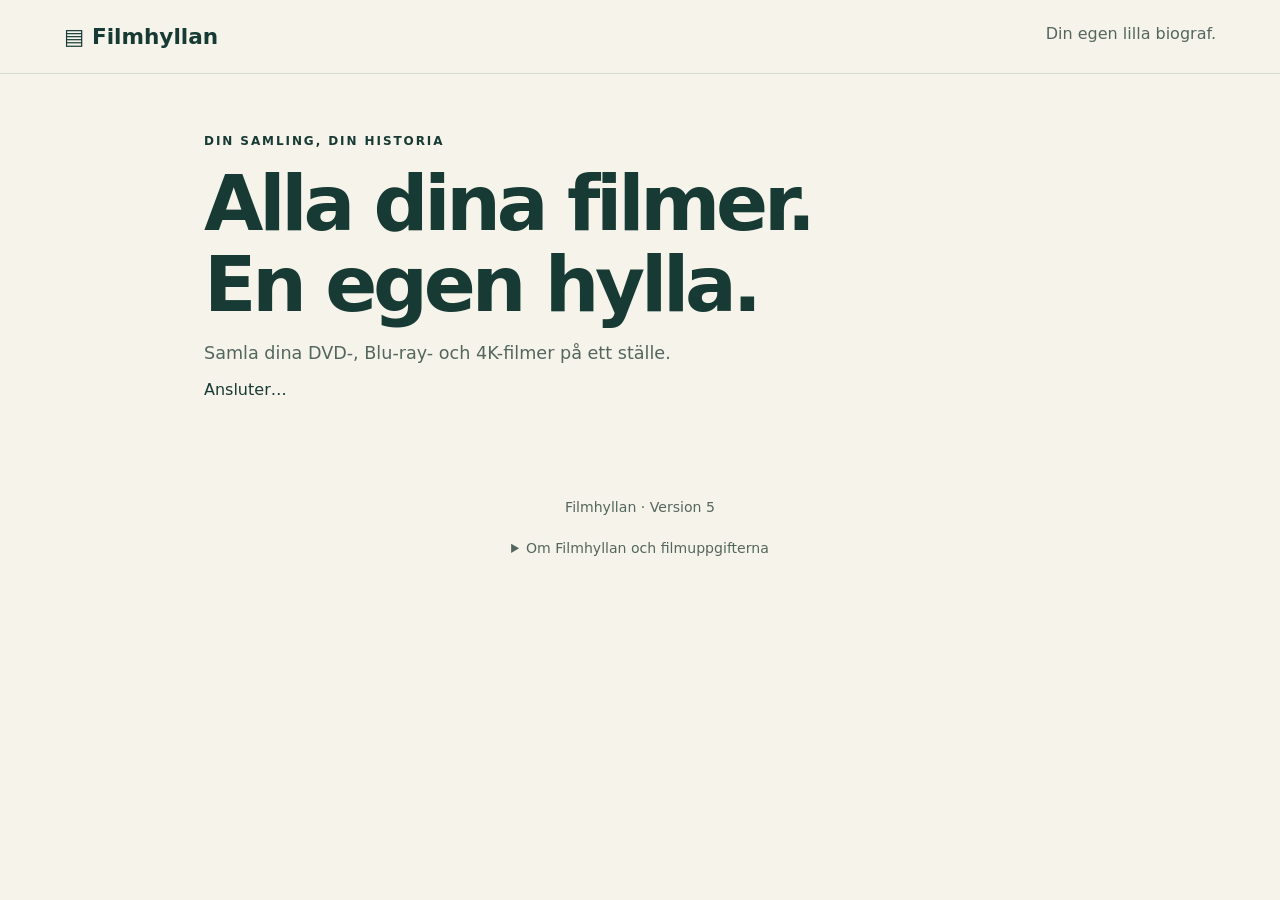
==== index.html @ 2156953e "Add files via upload" ====
<!doctype html>
<html lang="sv">
<meta charset="utf-8">
<meta name="viewport" content="width=device-width,initial-scale=1">
<meta name="theme-color" content="#163d35">
<title>Filmhyllan</title>
<link rel="stylesheet" href="style.css?v=5">
<script type="module" src="app.js?v=5"></script>
<header><span class="brand">▤ Filmhyllan</span><span>Din egen lilla biograf.</span></header>
<main>
  <p class="eyebrow">DIN SAMLING, DIN HISTORIA</p>
  <h1>Alla dina filmer.<br>En egen hylla.</h1>
  <p class="intro">Samla dina DVD-, Blu-ray- och 4K-filmer på ett ställe.</p>
  <p id="status" role="status" aria-live="polite">Ansluter…</p>
  <section id="auth" hidden class="panel">
    <h2>Välkommen till Filmhyllan</h2>
    <form id="auth-form">
      <label>E-post<input id="email" type="email" autocomplete="email" required></label>
      <label>Lösenord<input id="password" type="password" autocomplete="current-password" minlength="8" required></label>
      <div class="actions"><button type="submit">Logga in</button><button type="submit" name="signup" class="secondary">Skapa konto</button></div>
    </form>
    <p class="hint">Använd minst 8 tecken när du skapar konto. Du kan behöva bekräfta din e-post innan du loggar in.</p>
  </section>
  <section id="collection" hidden>
    <div class="account"><span id="account-email"></span><button id="logout" class="secondary">Logga ut</button></div>
    <section class="panel" aria-labelledby="scan-heading">
      <h2 id="scan-heading">Skanna filmens streckkod</h2>
      <button id="scan-start" type="button">Öppna kameran</button>
      <div id="scan-panel" hidden>
        <video id="scan-video" playsinline muted aria-label="Kamerabild för streckkodsläsning"></video>
        <button id="scan-stop" type="button" class="secondary">Stäng kameran</button>
      </div>
      <p id="scan-status" role="status" aria-live="polite"></p>
      <p class="hint">Vi söker först efter streckkoden i din privata samling. Saknas den där försöker vi med produktuppslaget. Du kan alltid söka på titeln manuellt. Kamerabilden behandlas i webbläsaren; en okänd streckkod kan skickas till UPCitemdb.</p>
    </section>
    <section class="panel" aria-labelledby="search-heading">
      <h2 id="search-heading">Hitta film, serie och affisch</h2>
      <form id="search-form">
        <label>Filmtitel<input id="query" type="search" minlength="2" maxlength="100" required placeholder="Till exempel Alien"></label>
        <button>Sök på TMDB</button>
      </form>
      <p id="search-status" role="status" aria-live="polite"></p>
      <ul id="search-results" aria-label="Filmförslag"></ul>
      <p class="hint">Välj rätt film och kontrollera årtalet. Affischen kan skilja sig från omslaget på din utgåva.</p>
    </section>
    <form id="movie-form" class="panel">
      <h2>Lägg till på hyllan</h2>
      <div id="selection" hidden><div id="selected-info"></div><button id="clear-selection" type="button" class="secondary">Registrera manuellt i stället</button></div>
      <label>Filmtitel<input id="title" maxlength="300" required placeholder="Till exempel Interstellar"></label>
      <label>Typ<select id="media-type"><option value="movie">Film</option><option value="tv">Serie</option></select></label>
      <label>Format<select id="format"><option>DVD</option><option>Blu-ray</option><option>4K</option></select></label>
      <label>Streckkod (valfritt)<input id="barcode" type="text" inputmode="numeric" maxlength="14" pattern="[0-9]{8}|[0-9]{12}|[0-9]{13}|[0-9]{14}" placeholder="Skanna eller skriv numret"></label>
      <button id="lookup-barcode" type="button" class="secondary">Hitta titel från streckkod</button>
      <button>Spara film</button>
    </form>
    <div class="shelf-heading"><h2>Min filmhylla</h2><span id="count"></span></div>
    <p id="empty" hidden>Din hylla väntar på sin första film. Lägg till den ovan.</p>
    <ul id="movies"></ul>
  </section>
  <noscript>Aktivera JavaScript för att använda Filmhyllan.</noscript>
</main>
<footer>Filmhyllan · Version 5
  <details><summary>Om Filmhyllan och filmuppgifterna</summary>
    <p>Filmuppgifter och affischer hämtas från <a href="https://www.themoviedb.org/">TMDB</a>.</p>
    <a href="https://www.themoviedb.org/"><img class="tmdb-logo" alt="TMDB" width="100" src="https://www.themoviedb.org/assets/2/v4/logos/v2/blue_short-8e7b30f73a4020692ccca9c88bafe5dcb6f8a62a4c6bc55cd9ba82bb2cd95f6c.svg"></a>
    <p lang="en">This product uses the TMDB API but is not endorsed or certified by TMDB.</p>
    <p>Streckkodsläsning med <a href="https://github.com/zxing-js/browser">ZXing Browser</a> (MIT-licens).</p>
    <p>Produktuppslag via <a href="https://www.upcitemdb.com/">UPCitemdb</a> och verifierade katalogposter. Alla streckkoder finns inte med. Tjänstens kostnadsfria testgräns är 100 uppslag per dag och kan delas med andra anrop från samma serveradress.</p>
  </details>
</footer>
</html>
---- style.css ----
:root{font-family:system-ui,sans-serif;color:#173b34;background:#f6f3eb;font-size:16px}*{box-sizing:border-box}[hidden]{display:none!important}body{margin:0}header{display:flex;justify-content:space-between;gap:20px;padding:24px 5%;border-bottom:1px solid #d9ded4}.brand{font-weight:800;font-size:1.35rem}header>span:last-child{color:#53665e}main{max-width:920px;margin:auto;padding:48px 24px}h1{font-size:clamp(2.6rem,7vw,4.8rem);line-height:1.05;letter-spacing:-.055em;margin:16px 0}h2{font-size:1.35rem}.eyebrow{font-size:.75rem;letter-spacing:.16em;font-weight:800}.intro{color:#53665e;font-size:1.1rem}.panel{padding:28px;background:#fffdf7;border:1px solid #d9ded4;border-radius:18px;margin:24px 0}label{display:block;margin:16px 0;font-weight:600}input,select{display:block;width:100%;font:inherit;margin-top:8px;padding:13px;border:1px solid #9eafa5;border-radius:8px;background:white;color:#173b34}button{font:inherit;font-weight:650;cursor:pointer;padding:12px 18px;background:#163d35;color:white;border:1px solid #163d35;border-radius:8px}.secondary{background:transparent;color:#163d35}.actions,.account,.shelf-heading{display:flex;gap:12px;align-items:center;justify-content:space-between;flex-wrap:wrap}.actions{justify-content:flex-start}.hint,footer{color:#53665e;font-size:.88rem;line-height:1.6}#status{min-height:1.5em;overflow-wrap:anywhere}#status.error{color:#a12828}#movies{list-style:none;padding:0;display:grid;grid-template-columns:repeat(auto-fit,minmax(230px,1fr));gap:16px}#movies li{padding:22px;background:#e9ede1;border-radius:12px;border-top:5px solid #b5c49b}#movies h3{margin:0 0 8px;overflow-wrap:anywhere}#movies button{margin-top:14px;padding:8px 12px;font-size:.9rem}#count{color:#53665e}footer{padding:28px;text-align:center}button:disabled{opacity:.5;cursor:wait}:focus-visible{outline:3px solid #c4772d;outline-offset:3px}@media(max-width:540px){header>span:last-child{display:none}main{padding:30px 18px}.panel{padding:20px}.actions button{flex:1}}
/* Film search and posters */
#search-results{list-style:none;padding:0;display:grid;grid-template-columns:repeat(auto-fit,minmax(150px,1fr));gap:16px}#search-results li{background:#e9ede1;border-radius:12px;padding:14px;display:flex;flex-direction:column;align-items:flex-start}#search-results h3{font-size:1rem;overflow-wrap:anywhere}#search-results button{margin-top:auto}#search-status{line-height:1.6}.poster{width:100%;max-width:220px;aspect-ratio:2/3;border-radius:8px;background:#dce2d5;display:flex;align-items:center;justify-content:center;text-align:center;color:#53665e;overflow:hidden;margin-bottom:16px;padding:0;font-size:.85rem}.poster img{width:100%;height:100%;object-fit:cover}#selection{padding:16px;background:#e9ede1;border-radius:10px}#selected-info .poster{max-width:110px}#movies li{display:flex;flex-direction:column;align-items:flex-start}#movies button{margin-top:auto}#movies h3{margin-bottom:8px}#movies li>div:not(.poster){margin-bottom:16px}footer details{margin:18px auto;max-width:580px}footer summary{cursor:pointer}.tmdb-logo{height:auto;max-width:100px}a{color:#173b34}@media(max-width:400px){#search-results{grid-template-columns:1fr 1fr;gap:10px}#search-results li{padding:10px}#search-results button{padding:10px;font-size:.88rem}}
#scan-video{display:block;width:100%;max-height:340px;background:#16231e;border-radius:10px;object-fit:cover;margin:16px 0}#scan-status{overflow-wrap:anywhere;line-height:1.6}.barcode-label{display:block;overflow-wrap:anywhere;color:#53665e;margin-top:16px}
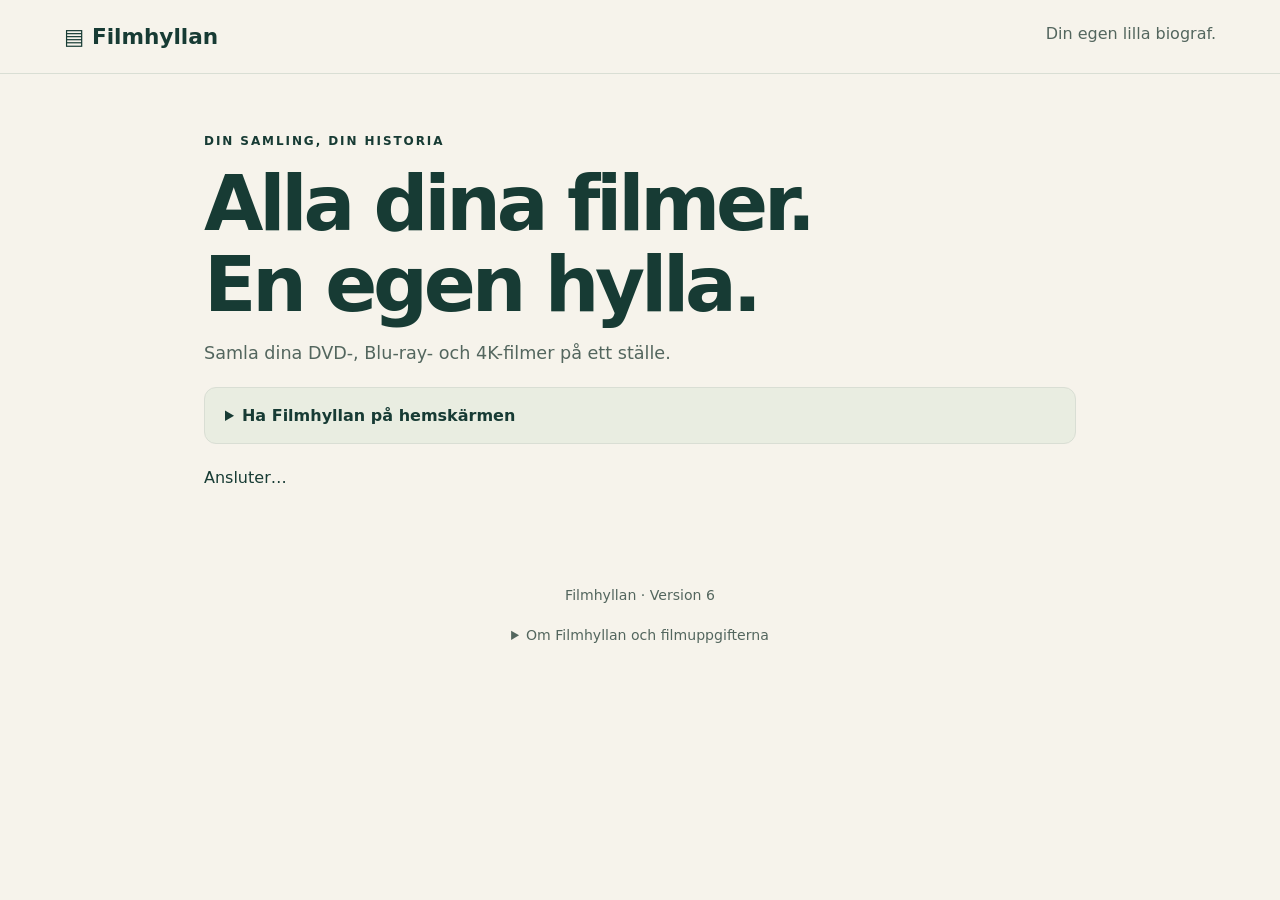
==== commit 86292fb0: "Add files via upload" ====
--- a/index.html
+++ b/index.html
@@ -3,14 +3,31 @@
 <meta charset="utf-8">
 <meta name="viewport" content="width=device-width,initial-scale=1">
 <meta name="theme-color" content="#163d35">
+<meta name="apple-mobile-web-app-capable" content="yes">
+<meta name="apple-mobile-web-app-title" content="Filmhyllan">
+<meta name="apple-mobile-web-app-status-bar-style" content="default">
 <title>Filmhyllan</title>
-<link rel="stylesheet" href="style.css?v=5">
-<script type="module" src="app.js?v=5"></script>
+<link rel="manifest" href="manifest.webmanifest">
+<link rel="apple-touch-icon" href="apple-touch-icon.png">
+<link rel="icon" type="image/png" href="icon-192.png">
+<link rel="stylesheet" href="style.css?v=6">
+<script defer src="pwa.js?v=6"></script>
+<script type="module" src="app.js?v=6"></script>
 <header><span class="brand">▤ Filmhyllan</span><span>Din egen lilla biograf.</span></header>
 <main>
   <p class="eyebrow">DIN SAMLING, DIN HISTORIA</p>
   <h1>Alla dina filmer.<br>En egen hylla.</h1>
   <p class="intro">Samla dina DVD-, Blu-ray- och 4K-filmer på ett ställe.</p>
+  <aside class="install-panel" aria-label="Installera Filmhyllan">
+    <button id="install-app" type="button" hidden>Lägg till på hemskärmen</button>
+    <details id="install-help"><summary>Ha Filmhyllan på hemskärmen</summary>
+      <p><strong>iPhone:</strong> Öppna sidan i Safari. Tryck på Dela, välj Lägg till på hemskärmen och aktivera Öppna som webbapp om valet visas.</p>
+      <p><strong>Android:</strong> Öppna sidan i Chrome. Välj Installera app eller Lägg till på startskärmen i webbläsarens meny.</p>
+      <p>Internet behövs för din filmhylla och sökningar. Du kan behöva logga in första gången du öppnar appen från ikonen.</p>
+    </details>
+    <p id="install-status" role="status" aria-live="polite"></p>
+  </aside>
+  <p id="connection-status" role="status" aria-live="polite" hidden></p>
   <p id="status" role="status" aria-live="polite">Ansluter…</p>
   <section id="auth" hidden class="panel">
     <h2>Välkommen till Filmhyllan</h2>
@@ -59,7 +76,7 @@
   </section>
   <noscript>Aktivera JavaScript för att använda Filmhyllan.</noscript>
 </main>
-<footer>Filmhyllan · Version 5
+<footer>Filmhyllan · Version 6
   <details><summary>Om Filmhyllan och filmuppgifterna</summary>
     <p>Filmuppgifter och affischer hämtas från <a href="https://www.themoviedb.org/">TMDB</a>.</p>
     <a href="https://www.themoviedb.org/"><img class="tmdb-logo" alt="TMDB" width="100" src="https://www.themoviedb.org/assets/2/v4/logos/v2/blue_short-8e7b30f73a4020692ccca9c88bafe5dcb6f8a62a4c6bc55cd9ba82bb2cd95f6c.svg"></a>
--- a/style.css
+++ b/style.css
@@ -2,3 +2,4 @@
 /* Film search and posters */
 #search-results{list-style:none;padding:0;display:grid;grid-template-columns:repeat(auto-fit,minmax(150px,1fr));gap:16px}#search-results li{background:#e9ede1;border-radius:12px;padding:14px;display:flex;flex-direction:column;align-items:flex-start}#search-results h3{font-size:1rem;overflow-wrap:anywhere}#search-results button{margin-top:auto}#search-status{line-height:1.6}.poster{width:100%;max-width:220px;aspect-ratio:2/3;border-radius:8px;background:#dce2d5;display:flex;align-items:center;justify-content:center;text-align:center;color:#53665e;overflow:hidden;margin-bottom:16px;padding:0;font-size:.85rem}.poster img{width:100%;height:100%;object-fit:cover}#selection{padding:16px;background:#e9ede1;border-radius:10px}#selected-info .poster{max-width:110px}#movies li{display:flex;flex-direction:column;align-items:flex-start}#movies button{margin-top:auto}#movies h3{margin-bottom:8px}#movies li>div:not(.poster){margin-bottom:16px}footer details{margin:18px auto;max-width:580px}footer summary{cursor:pointer}.tmdb-logo{height:auto;max-width:100px}a{color:#173b34}@media(max-width:400px){#search-results{grid-template-columns:1fr 1fr;gap:10px}#search-results li{padding:10px}#search-results button{padding:10px;font-size:.88rem}}
 #scan-video{display:block;width:100%;max-height:340px;background:#16231e;border-radius:10px;object-fit:cover;margin:16px 0}#scan-status{overflow-wrap:anywhere;line-height:1.6}.barcode-label{display:block;overflow-wrap:anywhere;color:#53665e;margin-top:16px}
+.install-panel{margin:24px 0;padding:18px 20px;border:1px solid #d9ded4;border-radius:12px;background:#e9ede1}.install-panel summary{cursor:pointer;font-weight:650}.install-panel p{line-height:1.6;max-width:65ch}.install-panel button{margin-bottom:12px}#install-status:empty{display:none}#connection-status{padding:14px;border-radius:8px;background:#fff0ce;color:#66420c}body{padding-bottom:env(safe-area-inset-bottom)}
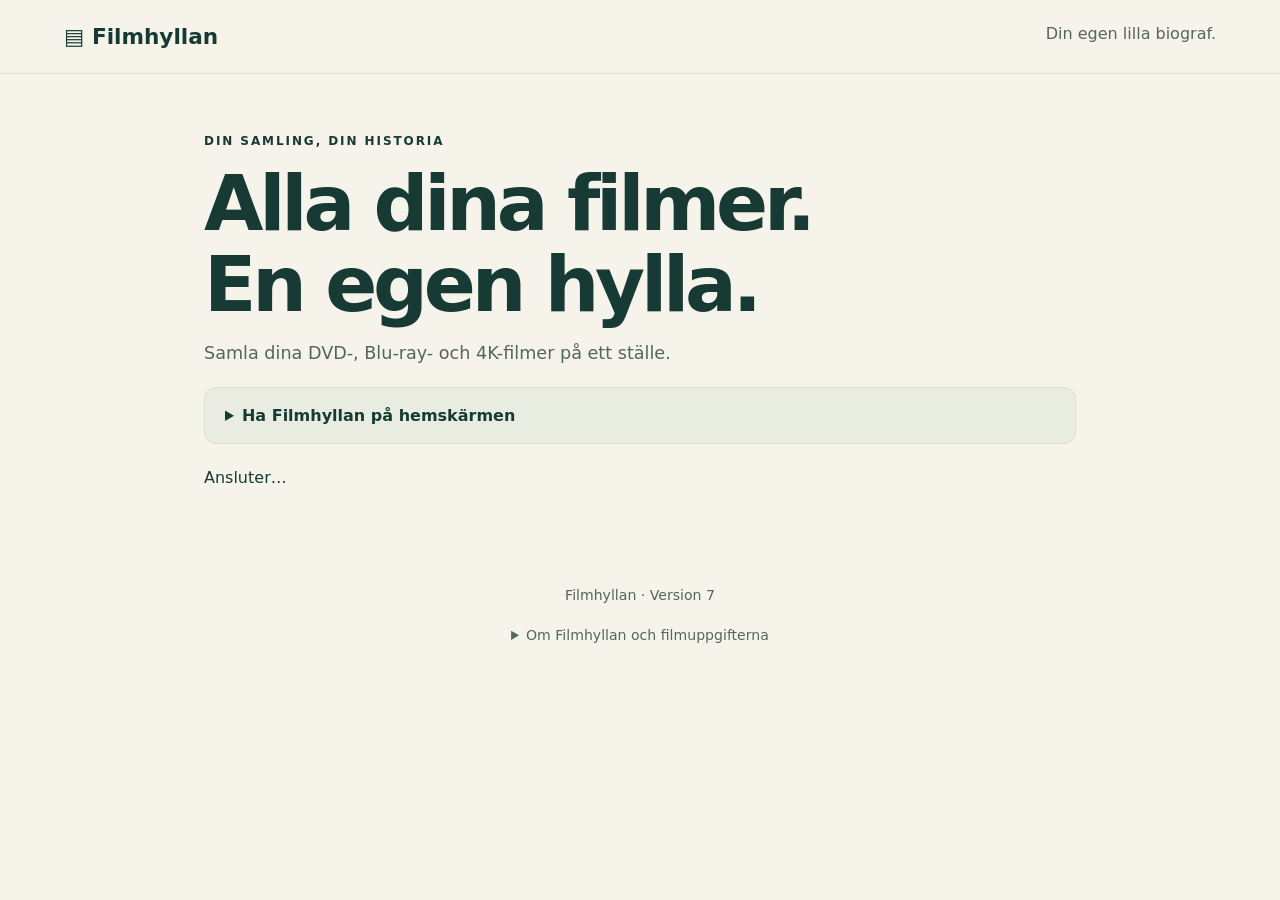
==== commit 1742b53f: "Add files via upload" ====
--- a/index.html
+++ b/index.html
@@ -10,9 +10,9 @@
 <link rel="manifest" href="manifest.webmanifest">
 <link rel="apple-touch-icon" href="apple-touch-icon.png">
 <link rel="icon" type="image/png" href="icon-192.png">
-<link rel="stylesheet" href="style.css?v=6">
-<script defer src="pwa.js?v=6"></script>
-<script type="module" src="app.js?v=6"></script>
+<link rel="stylesheet" href="style.css?v=7">
+<script defer src="pwa.js?v=7"></script>
+<script type="module" src="app.js?v=7"></script>
 <header><span class="brand">▤ Filmhyllan</span><span>Din egen lilla biograf.</span></header>
 <main>
   <p class="eyebrow">DIN SAMLING, DIN HISTORIA</p>
@@ -50,6 +50,25 @@
       <p id="scan-status" role="status" aria-live="polite"></p>
       <p class="hint">Vi söker först efter streckkoden i din privata samling. Saknas den där försöker vi med produktuppslaget. Du kan alltid söka på titeln manuellt. Kamerabilden behandlas i webbläsaren; en okänd streckkod kan skickas till UPCitemdb.</p>
     </section>
+    <section class="panel" aria-labelledby="cover-heading">
+      <h2 id="cover-heading">Läs titeln från fodralet</h2>
+      <p>Ingen träff på streckkoden? Fotografera framsidan, gärna en närbild av bara titeln i bra ljus utan reflexer.</p>
+      <label>Ta foto av titeln eller välj bild<input id="cover-file" type="file" accept="image/*" capture="environment"></label>
+      <button id="cover-cancel" type="button" class="secondary" hidden>Rensa foto / avbryt</button>
+      <p id="cover-status" role="status" aria-live="polite"></p>
+      <img id="cover-preview" alt="Ditt foto för textläsning" hidden>
+      <div id="cover-result" hidden>
+        <p>Tryck på ett textförslag eller skriv rätt titel i fältet.</p>
+        <div id="cover-lines" aria-label="Lästa textförslag"></div>
+        <form id="cover-search-form">
+          <label>Titel att söka på<input id="cover-title" minlength="2" maxlength="100" required></label>
+          <label id="cover-barcode-option" hidden><input id="cover-keep-barcode" type="checkbox"><span id="cover-barcode-text"></span></label>
+          <button>Sök titeln på TMDB</button>
+        </form>
+        <details><summary>Visa all läst text</summary><pre id="cover-text"></pre></details>
+      </div>
+      <p class="hint">Fotot läses i din webbläsare och laddas inte upp eller sparas i din samling. Första gången hämtas textläsaren via internet. Bara titeln du väljer skickas till sökningen. Dekorativa bokstäver kan vara svåra att läsa.</p>
+    </section>
     <section class="panel" aria-labelledby="search-heading">
       <h2 id="search-heading">Hitta film, serie och affisch</h2>
       <form id="search-form">
@@ -76,12 +95,13 @@
   </section>
   <noscript>Aktivera JavaScript för att använda Filmhyllan.</noscript>
 </main>
-<footer>Filmhyllan · Version 6
+<footer>Filmhyllan · Version 7
   <details><summary>Om Filmhyllan och filmuppgifterna</summary>
     <p>Filmuppgifter och affischer hämtas från <a href="https://www.themoviedb.org/">TMDB</a>.</p>
     <a href="https://www.themoviedb.org/"><img class="tmdb-logo" alt="TMDB" width="100" src="https://www.themoviedb.org/assets/2/v4/logos/v2/blue_short-8e7b30f73a4020692ccca9c88bafe5dcb6f8a62a4c6bc55cd9ba82bb2cd95f6c.svg"></a>
     <p lang="en">This product uses the TMDB API but is not endorsed or certified by TMDB.</p>
     <p>Streckkodsläsning med <a href="https://github.com/zxing-js/browser">ZXing Browser</a> (MIT-licens).</p>
+    <p>Textläsning med <a href="https://github.com/naptha/tesseract.js">Tesseract.js</a> (Apache-2.0).</p>
     <p>Produktuppslag via <a href="https://www.upcitemdb.com/">UPCitemdb</a> och verifierade katalogposter. Alla streckkoder finns inte med. Tjänstens kostnadsfria testgräns är 100 uppslag per dag och kan delas med andra anrop från samma serveradress.</p>
   </details>
 </footer>
--- a/style.css
+++ b/style.css
@@ -3,3 +3,4 @@
 #search-results{list-style:none;padding:0;display:grid;grid-template-columns:repeat(auto-fit,minmax(150px,1fr));gap:16px}#search-results li{background:#e9ede1;border-radius:12px;padding:14px;display:flex;flex-direction:column;align-items:flex-start}#search-results h3{font-size:1rem;overflow-wrap:anywhere}#search-results button{margin-top:auto}#search-status{line-height:1.6}.poster{width:100%;max-width:220px;aspect-ratio:2/3;border-radius:8px;background:#dce2d5;display:flex;align-items:center;justify-content:center;text-align:center;color:#53665e;overflow:hidden;margin-bottom:16px;padding:0;font-size:.85rem}.poster img{width:100%;height:100%;object-fit:cover}#selection{padding:16px;background:#e9ede1;border-radius:10px}#selected-info .poster{max-width:110px}#movies li{display:flex;flex-direction:column;align-items:flex-start}#movies button{margin-top:auto}#movies h3{margin-bottom:8px}#movies li>div:not(.poster){margin-bottom:16px}footer details{margin:18px auto;max-width:580px}footer summary{cursor:pointer}.tmdb-logo{height:auto;max-width:100px}a{color:#173b34}@media(max-width:400px){#search-results{grid-template-columns:1fr 1fr;gap:10px}#search-results li{padding:10px}#search-results button{padding:10px;font-size:.88rem}}
 #scan-video{display:block;width:100%;max-height:340px;background:#16231e;border-radius:10px;object-fit:cover;margin:16px 0}#scan-status{overflow-wrap:anywhere;line-height:1.6}.barcode-label{display:block;overflow-wrap:anywhere;color:#53665e;margin-top:16px}
 .install-panel{margin:24px 0;padding:18px 20px;border:1px solid #d9ded4;border-radius:12px;background:#e9ede1}.install-panel summary{cursor:pointer;font-weight:650}.install-panel p{line-height:1.6;max-width:65ch}.install-panel button{margin-bottom:12px}#install-status:empty{display:none}#connection-status{padding:14px;border-radius:8px;background:#fff0ce;color:#66420c}body{padding-bottom:env(safe-area-inset-bottom)}
+#cover-preview{display:block;max-width:100%;max-height:340px;object-fit:contain;margin:18px auto;border-radius:10px}#cover-lines{display:flex;flex-wrap:wrap;gap:8px}#cover-lines button{font-size:.9rem;text-align:left;overflow-wrap:anywhere;max-width:100%}#cover-text{white-space:pre-wrap;overflow-wrap:anywhere;font:inherit;font-size:.85rem}#cover-barcode-option{display:flex;gap:10px;align-items:flex-start;font-weight:400}#cover-keep-barcode{width:auto;margin-top:5px}#cover-status{line-height:1.6}#cover-file{font-size:.9rem}
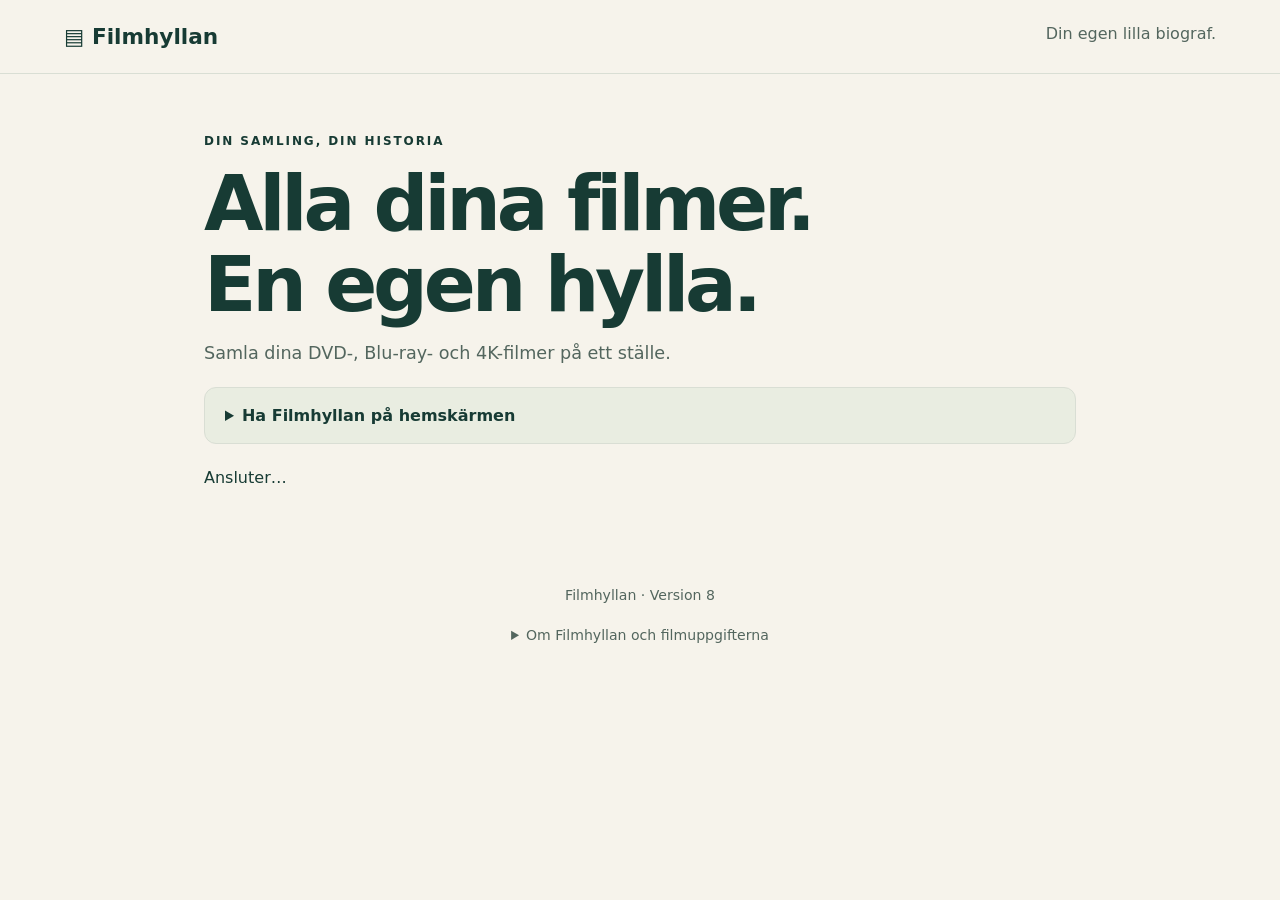
==== commit b3cdceac: "Add files via upload" ====
--- a/index.html
+++ b/index.html
@@ -10,9 +10,9 @@
 <link rel="manifest" href="manifest.webmanifest">
 <link rel="apple-touch-icon" href="apple-touch-icon.png">
 <link rel="icon" type="image/png" href="icon-192.png">
-<link rel="stylesheet" href="style.css?v=7">
-<script defer src="pwa.js?v=7"></script>
-<script type="module" src="app.js?v=7"></script>
+<link rel="stylesheet" href="style.css?v=8">
+<script defer src="pwa.js?v=8"></script>
+<script type="module" src="app.js?v=8"></script>
 <header><span class="brand">▤ Filmhyllan</span><span>Din egen lilla biograf.</span></header>
 <main>
   <p class="eyebrow">DIN SAMLING, DIN HISTORIA</p>
@@ -85,17 +85,21 @@
       <label>Filmtitel<input id="title" maxlength="300" required placeholder="Till exempel Interstellar"></label>
       <label>Typ<select id="media-type"><option value="movie">Film</option><option value="tv">Serie</option></select></label>
       <label>Format<select id="format"><option>DVD</option><option>Blu-ray</option><option>4K</option></select></label>
+      <label>Kategori (valfritt)<input id="category" type="text" list="category-options" maxlength="60" placeholder="Till exempel Barnfilmer eller Skräck"></label>
+      <p class="hint">Skriv ett eget kategorinamn eller välj ett du redan använder. En kategori per film. Lämna tomt om du vill sortera senare.</p>
+      <datalist id="category-options"></datalist>
       <label>Streckkod (valfritt)<input id="barcode" type="text" inputmode="numeric" maxlength="14" pattern="[0-9]{8}|[0-9]{12}|[0-9]{13}|[0-9]{14}" placeholder="Skanna eller skriv numret"></label>
       <button id="lookup-barcode" type="button" class="secondary">Hitta titel från streckkod</button>
       <button>Spara film</button>
     </form>
     <div class="shelf-heading"><h2>Min filmhylla</h2><span id="count"></span></div>
+    <label class="category-filter-label">Visa kategori<select id="category-filter"><option value="all">Alla kategorier</option><option value="none">Utan kategori</option></select></label>
     <p id="empty" hidden>Din hylla väntar på sin första film. Lägg till den ovan.</p>
     <ul id="movies"></ul>
   </section>
   <noscript>Aktivera JavaScript för att använda Filmhyllan.</noscript>
 </main>
-<footer>Filmhyllan · Version 7
+<footer>Filmhyllan · Version 8
   <details><summary>Om Filmhyllan och filmuppgifterna</summary>
     <p>Filmuppgifter och affischer hämtas från <a href="https://www.themoviedb.org/">TMDB</a>.</p>
     <a href="https://www.themoviedb.org/"><img class="tmdb-logo" alt="TMDB" width="100" src="https://www.themoviedb.org/assets/2/v4/logos/v2/blue_short-8e7b30f73a4020692ccca9c88bafe5dcb6f8a62a4c6bc55cd9ba82bb2cd95f6c.svg"></a>
--- a/style.css
+++ b/style.css
@@ -4,3 +4,4 @@
 #scan-video{display:block;width:100%;max-height:340px;background:#16231e;border-radius:10px;object-fit:cover;margin:16px 0}#scan-status{overflow-wrap:anywhere;line-height:1.6}.barcode-label{display:block;overflow-wrap:anywhere;color:#53665e;margin-top:16px}
 .install-panel{margin:24px 0;padding:18px 20px;border:1px solid #d9ded4;border-radius:12px;background:#e9ede1}.install-panel summary{cursor:pointer;font-weight:650}.install-panel p{line-height:1.6;max-width:65ch}.install-panel button{margin-bottom:12px}#install-status:empty{display:none}#connection-status{padding:14px;border-radius:8px;background:#fff0ce;color:#66420c}body{padding-bottom:env(safe-area-inset-bottom)}
 #cover-preview{display:block;max-width:100%;max-height:340px;object-fit:contain;margin:18px auto;border-radius:10px}#cover-lines{display:flex;flex-wrap:wrap;gap:8px}#cover-lines button{font-size:.9rem;text-align:left;overflow-wrap:anywhere;max-width:100%}#cover-text{white-space:pre-wrap;overflow-wrap:anywhere;font:inherit;font-size:.85rem}#cover-barcode-option{display:flex;gap:10px;align-items:flex-start;font-weight:400}#cover-keep-barcode{width:auto;margin-top:5px}#cover-status{line-height:1.6}#cover-file{font-size:.9rem}
+.category-filter-label{max-width:360px}.category-badge{background:#163d35;color:#fffdf7;border-radius:20px;font-size:.8rem;padding:4px 11px;margin:16px 0 8px;overflow-wrap:anywhere;max-width:100%}.category-edit{width:100%;margin:8px 0}.category-edit summary{cursor:pointer;font-size:.9rem}.category-edit input{min-width:0;font-size:.9rem}.category-edit small{display:block;font-size:.8rem;line-height:1.5}.category-edit button{margin-top:12px!important}
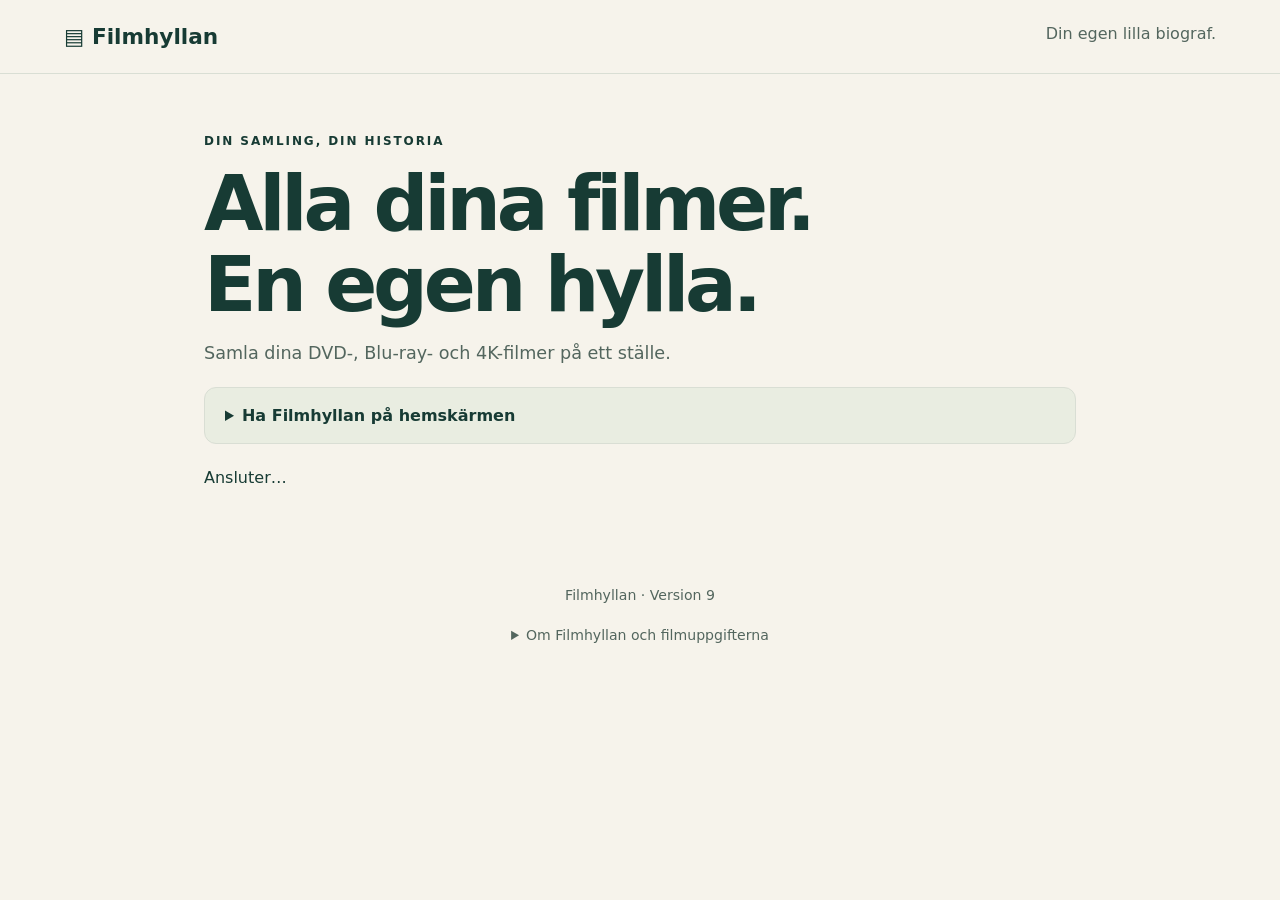
==== commit 63a2858e: "Add files via upload" ====
--- a/index.html
+++ b/index.html
@@ -10,9 +10,9 @@
 <link rel="manifest" href="manifest.webmanifest">
 <link rel="apple-touch-icon" href="apple-touch-icon.png">
 <link rel="icon" type="image/png" href="icon-192.png">
-<link rel="stylesheet" href="style.css?v=8">
-<script defer src="pwa.js?v=8"></script>
-<script type="module" src="app.js?v=8"></script>
+<link rel="stylesheet" href="style.css?v=9">
+<script defer src="pwa.js?v=9"></script>
+<script type="module" src="app.js?v=9"></script>
 <header><span class="brand">▤ Filmhyllan</span><span>Din egen lilla biograf.</span></header>
 <main>
   <p class="eyebrow">DIN SAMLING, DIN HISTORIA</p>
@@ -93,13 +93,18 @@
       <button>Spara film</button>
     </form>
     <div class="shelf-heading"><h2>Min filmhylla</h2><span id="count"></span></div>
+    <div class="collection-search">
+      <label>Sök i min samling<input id="collection-query" type="search" maxlength="200" autocomplete="off" placeholder="Skriv hela eller delar av en titel" aria-describedby="collection-search-help"></label>
+      <button id="clear-collection-query" type="button" class="secondary" hidden>Rensa sökning</button>
+      <p id="collection-search-help" class="hint">Söker direkt bland dina sparade filmer och serier. Välj Alla kategorier för att söka i hela samlingen.</p>
+    </div>
     <label class="category-filter-label">Visa kategori<select id="category-filter"><option value="all">Alla kategorier</option><option value="none">Utan kategori</option></select></label>
     <p id="empty" hidden>Din hylla väntar på sin första film. Lägg till den ovan.</p>
     <ul id="movies"></ul>
   </section>
   <noscript>Aktivera JavaScript för att använda Filmhyllan.</noscript>
 </main>
-<footer>Filmhyllan · Version 8
+<footer>Filmhyllan · Version 9
   <details><summary>Om Filmhyllan och filmuppgifterna</summary>
     <p>Filmuppgifter och affischer hämtas från <a href="https://www.themoviedb.org/">TMDB</a>.</p>
     <a href="https://www.themoviedb.org/"><img class="tmdb-logo" alt="TMDB" width="100" src="https://www.themoviedb.org/assets/2/v4/logos/v2/blue_short-8e7b30f73a4020692ccca9c88bafe5dcb6f8a62a4c6bc55cd9ba82bb2cd95f6c.svg"></a>
--- a/style.css
+++ b/style.css
@@ -5,3 +5,4 @@
 .install-panel{margin:24px 0;padding:18px 20px;border:1px solid #d9ded4;border-radius:12px;background:#e9ede1}.install-panel summary{cursor:pointer;font-weight:650}.install-panel p{line-height:1.6;max-width:65ch}.install-panel button{margin-bottom:12px}#install-status:empty{display:none}#connection-status{padding:14px;border-radius:8px;background:#fff0ce;color:#66420c}body{padding-bottom:env(safe-area-inset-bottom)}
 #cover-preview{display:block;max-width:100%;max-height:340px;object-fit:contain;margin:18px auto;border-radius:10px}#cover-lines{display:flex;flex-wrap:wrap;gap:8px}#cover-lines button{font-size:.9rem;text-align:left;overflow-wrap:anywhere;max-width:100%}#cover-text{white-space:pre-wrap;overflow-wrap:anywhere;font:inherit;font-size:.85rem}#cover-barcode-option{display:flex;gap:10px;align-items:flex-start;font-weight:400}#cover-keep-barcode{width:auto;margin-top:5px}#cover-status{line-height:1.6}#cover-file{font-size:.9rem}
 .category-filter-label{max-width:360px}.category-badge{background:#163d35;color:#fffdf7;border-radius:20px;font-size:.8rem;padding:4px 11px;margin:16px 0 8px;overflow-wrap:anywhere;max-width:100%}.category-edit{width:100%;margin:8px 0}.category-edit summary{cursor:pointer;font-size:.9rem}.category-edit input{min-width:0;font-size:.9rem}.category-edit small{display:block;font-size:.8rem;line-height:1.5}.category-edit button{margin-top:12px!important}
+.collection-search{margin:18px 0;padding:18px 20px;background:#fffdf7;border:1px solid #d9ded4;border-radius:12px}.collection-search label{margin-top:0}.collection-search .hint{margin-bottom:0}
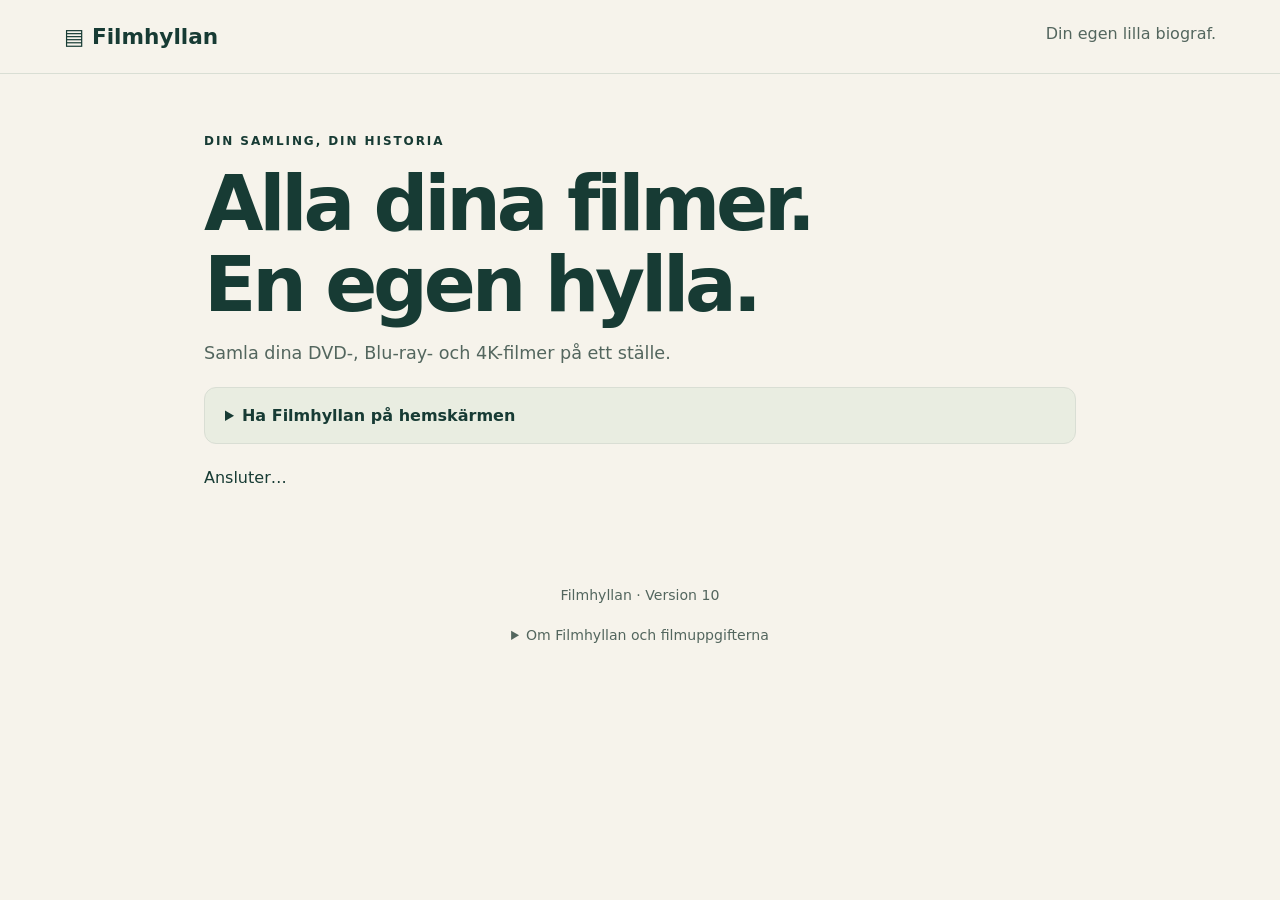
==== commit 5fa6198e: "Add files via upload" ====
--- a/index.html
+++ b/index.html
@@ -10,9 +10,9 @@
 <link rel="manifest" href="manifest.webmanifest">
 <link rel="apple-touch-icon" href="apple-touch-icon.png">
 <link rel="icon" type="image/png" href="icon-192.png">
-<link rel="stylesheet" href="style.css?v=9">
-<script defer src="pwa.js?v=9"></script>
-<script type="module" src="app.js?v=9"></script>
+<link rel="stylesheet" href="style.css?v=10">
+<script defer src="pwa.js?v=10"></script>
+<script type="module" src="app.js?v=10"></script>
 <header><span class="brand">▤ Filmhyllan</span><span>Din egen lilla biograf.</span></header>
 <main>
   <p class="eyebrow">DIN SAMLING, DIN HISTORIA</p>
@@ -104,7 +104,7 @@
   </section>
   <noscript>Aktivera JavaScript för att använda Filmhyllan.</noscript>
 </main>
-<footer>Filmhyllan · Version 9
+<footer>Filmhyllan · Version 10
   <details><summary>Om Filmhyllan och filmuppgifterna</summary>
     <p>Filmuppgifter och affischer hämtas från <a href="https://www.themoviedb.org/">TMDB</a>.</p>
     <a href="https://www.themoviedb.org/"><img class="tmdb-logo" alt="TMDB" width="100" src="https://www.themoviedb.org/assets/2/v4/logos/v2/blue_short-8e7b30f73a4020692ccca9c88bafe5dcb6f8a62a4c6bc55cd9ba82bb2cd95f6c.svg"></a>
--- a/style.css
+++ b/style.css
@@ -6,3 +6,4 @@
 #cover-preview{display:block;max-width:100%;max-height:340px;object-fit:contain;margin:18px auto;border-radius:10px}#cover-lines{display:flex;flex-wrap:wrap;gap:8px}#cover-lines button{font-size:.9rem;text-align:left;overflow-wrap:anywhere;max-width:100%}#cover-text{white-space:pre-wrap;overflow-wrap:anywhere;font:inherit;font-size:.85rem}#cover-barcode-option{display:flex;gap:10px;align-items:flex-start;font-weight:400}#cover-keep-barcode{width:auto;margin-top:5px}#cover-status{line-height:1.6}#cover-file{font-size:.9rem}
 .category-filter-label{max-width:360px}.category-badge{background:#163d35;color:#fffdf7;border-radius:20px;font-size:.8rem;padding:4px 11px;margin:16px 0 8px;overflow-wrap:anywhere;max-width:100%}.category-edit{width:100%;margin:8px 0}.category-edit summary{cursor:pointer;font-size:.9rem}.category-edit input{min-width:0;font-size:.9rem}.category-edit small{display:block;font-size:.8rem;line-height:1.5}.category-edit button{margin-top:12px!important}
 .collection-search{margin:18px 0;padding:18px 20px;background:#fffdf7;border:1px solid #d9ded4;border-radius:12px}.collection-search label{margin-top:0}.collection-search .hint{margin-bottom:0}
+.movie-edit{width:100%;margin:10px 0}.movie-edit summary{cursor:pointer;font-weight:650}.movie-edit input,.movie-edit select{min-width:0;font-size:.9rem}.movie-edit small{display:block;line-height:1.5;font-size:.8rem}.movie-edit button{margin:12px 8px 0 0!important}.movie-edit p[role=status]{font-size:.9rem;line-height:1.5;overflow-wrap:anywhere}.movie-edit p:empty{display:none}
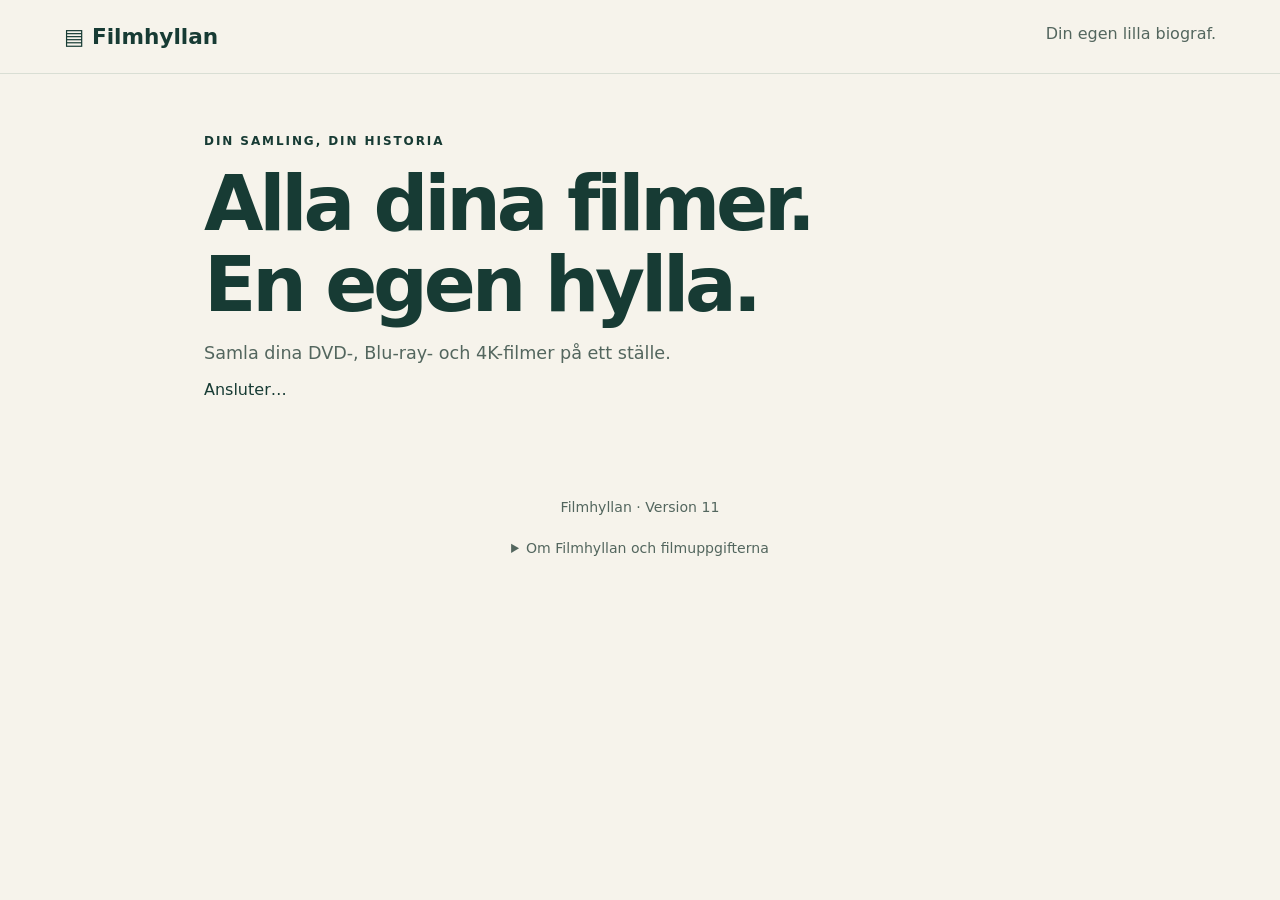
==== commit 82c422dd: "Add files via upload" ====
--- a/index.html
+++ b/index.html
@@ -10,15 +10,15 @@
 <link rel="manifest" href="manifest.webmanifest">
 <link rel="apple-touch-icon" href="apple-touch-icon.png">
 <link rel="icon" type="image/png" href="icon-192.png">
-<link rel="stylesheet" href="style.css?v=10">
-<script defer src="pwa.js?v=10"></script>
-<script type="module" src="app.js?v=10"></script>
+<link rel="stylesheet" href="style.css?v=11">
+<script defer src="pwa.js?v=11"></script>
+<script type="module" src="app.js?v=11"></script>
 <header><span class="brand">▤ Filmhyllan</span><span>Din egen lilla biograf.</span></header>
 <main>
   <p class="eyebrow">DIN SAMLING, DIN HISTORIA</p>
   <h1>Alla dina filmer.<br>En egen hylla.</h1>
   <p class="intro">Samla dina DVD-, Blu-ray- och 4K-filmer på ett ställe.</p>
-  <aside class="install-panel" aria-label="Installera Filmhyllan">
+  <aside id="install-panel" class="install-panel" aria-label="Installera Filmhyllan" hidden>
     <button id="install-app" type="button" hidden>Lägg till på hemskärmen</button>
     <details id="install-help"><summary>Ha Filmhyllan på hemskärmen</summary>
       <p><strong>iPhone:</strong> Öppna sidan i Safari. Tryck på Dela, välj Lägg till på hemskärmen och aktivera Öppna som webbapp om valet visas.</p>
@@ -49,25 +49,6 @@
       </div>
       <p id="scan-status" role="status" aria-live="polite"></p>
       <p class="hint">Vi söker först efter streckkoden i din privata samling. Saknas den där försöker vi med produktuppslaget. Du kan alltid söka på titeln manuellt. Kamerabilden behandlas i webbläsaren; en okänd streckkod kan skickas till UPCitemdb.</p>
-    </section>
-    <section class="panel" aria-labelledby="cover-heading">
-      <h2 id="cover-heading">Läs titeln från fodralet</h2>
-      <p>Ingen träff på streckkoden? Fotografera framsidan, gärna en närbild av bara titeln i bra ljus utan reflexer.</p>
-      <label>Ta foto av titeln eller välj bild<input id="cover-file" type="file" accept="image/*" capture="environment"></label>
-      <button id="cover-cancel" type="button" class="secondary" hidden>Rensa foto / avbryt</button>
-      <p id="cover-status" role="status" aria-live="polite"></p>
-      <img id="cover-preview" alt="Ditt foto för textläsning" hidden>
-      <div id="cover-result" hidden>
-        <p>Tryck på ett textförslag eller skriv rätt titel i fältet.</p>
-        <div id="cover-lines" aria-label="Lästa textförslag"></div>
-        <form id="cover-search-form">
-          <label>Titel att söka på<input id="cover-title" minlength="2" maxlength="100" required></label>
-          <label id="cover-barcode-option" hidden><input id="cover-keep-barcode" type="checkbox"><span id="cover-barcode-text"></span></label>
-          <button>Sök titeln på TMDB</button>
-        </form>
-        <details><summary>Visa all läst text</summary><pre id="cover-text"></pre></details>
-      </div>
-      <p class="hint">Fotot läses i din webbläsare och laddas inte upp eller sparas i din samling. Första gången hämtas textläsaren via internet. Bara titeln du väljer skickas till sökningen. Dekorativa bokstäver kan vara svåra att läsa.</p>
     </section>
     <section class="panel" aria-labelledby="search-heading">
       <h2 id="search-heading">Hitta film, serie och affisch</h2>
@@ -104,13 +85,12 @@
   </section>
   <noscript>Aktivera JavaScript för att använda Filmhyllan.</noscript>
 </main>
-<footer>Filmhyllan · Version 10
+<footer>Filmhyllan · Version 11
   <details><summary>Om Filmhyllan och filmuppgifterna</summary>
     <p>Filmuppgifter och affischer hämtas från <a href="https://www.themoviedb.org/">TMDB</a>.</p>
     <a href="https://www.themoviedb.org/"><img class="tmdb-logo" alt="TMDB" width="100" src="https://www.themoviedb.org/assets/2/v4/logos/v2/blue_short-8e7b30f73a4020692ccca9c88bafe5dcb6f8a62a4c6bc55cd9ba82bb2cd95f6c.svg"></a>
     <p lang="en">This product uses the TMDB API but is not endorsed or certified by TMDB.</p>
     <p>Streckkodsläsning med <a href="https://github.com/zxing-js/browser">ZXing Browser</a> (MIT-licens).</p>
-    <p>Textläsning med <a href="https://github.com/naptha/tesseract.js">Tesseract.js</a> (Apache-2.0).</p>
     <p>Produktuppslag via <a href="https://www.upcitemdb.com/">UPCitemdb</a> och verifierade katalogposter. Alla streckkoder finns inte med. Tjänstens kostnadsfria testgräns är 100 uppslag per dag och kan delas med andra anrop från samma serveradress.</p>
   </details>
 </footer>
--- a/style.css
+++ b/style.css
@@ -3,7 +3,6 @@
 #search-results{list-style:none;padding:0;display:grid;grid-template-columns:repeat(auto-fit,minmax(150px,1fr));gap:16px}#search-results li{background:#e9ede1;border-radius:12px;padding:14px;display:flex;flex-direction:column;align-items:flex-start}#search-results h3{font-size:1rem;overflow-wrap:anywhere}#search-results button{margin-top:auto}#search-status{line-height:1.6}.poster{width:100%;max-width:220px;aspect-ratio:2/3;border-radius:8px;background:#dce2d5;display:flex;align-items:center;justify-content:center;text-align:center;color:#53665e;overflow:hidden;margin-bottom:16px;padding:0;font-size:.85rem}.poster img{width:100%;height:100%;object-fit:cover}#selection{padding:16px;background:#e9ede1;border-radius:10px}#selected-info .poster{max-width:110px}#movies li{display:flex;flex-direction:column;align-items:flex-start}#movies button{margin-top:auto}#movies h3{margin-bottom:8px}#movies li>div:not(.poster){margin-bottom:16px}footer details{margin:18px auto;max-width:580px}footer summary{cursor:pointer}.tmdb-logo{height:auto;max-width:100px}a{color:#173b34}@media(max-width:400px){#search-results{grid-template-columns:1fr 1fr;gap:10px}#search-results li{padding:10px}#search-results button{padding:10px;font-size:.88rem}}
 #scan-video{display:block;width:100%;max-height:340px;background:#16231e;border-radius:10px;object-fit:cover;margin:16px 0}#scan-status{overflow-wrap:anywhere;line-height:1.6}.barcode-label{display:block;overflow-wrap:anywhere;color:#53665e;margin-top:16px}
 .install-panel{margin:24px 0;padding:18px 20px;border:1px solid #d9ded4;border-radius:12px;background:#e9ede1}.install-panel summary{cursor:pointer;font-weight:650}.install-panel p{line-height:1.6;max-width:65ch}.install-panel button{margin-bottom:12px}#install-status:empty{display:none}#connection-status{padding:14px;border-radius:8px;background:#fff0ce;color:#66420c}body{padding-bottom:env(safe-area-inset-bottom)}
-#cover-preview{display:block;max-width:100%;max-height:340px;object-fit:contain;margin:18px auto;border-radius:10px}#cover-lines{display:flex;flex-wrap:wrap;gap:8px}#cover-lines button{font-size:.9rem;text-align:left;overflow-wrap:anywhere;max-width:100%}#cover-text{white-space:pre-wrap;overflow-wrap:anywhere;font:inherit;font-size:.85rem}#cover-barcode-option{display:flex;gap:10px;align-items:flex-start;font-weight:400}#cover-keep-barcode{width:auto;margin-top:5px}#cover-status{line-height:1.6}#cover-file{font-size:.9rem}
 .category-filter-label{max-width:360px}.category-badge{background:#163d35;color:#fffdf7;border-radius:20px;font-size:.8rem;padding:4px 11px;margin:16px 0 8px;overflow-wrap:anywhere;max-width:100%}.category-edit{width:100%;margin:8px 0}.category-edit summary{cursor:pointer;font-size:.9rem}.category-edit input{min-width:0;font-size:.9rem}.category-edit small{display:block;font-size:.8rem;line-height:1.5}.category-edit button{margin-top:12px!important}
 .collection-search{margin:18px 0;padding:18px 20px;background:#fffdf7;border:1px solid #d9ded4;border-radius:12px}.collection-search label{margin-top:0}.collection-search .hint{margin-bottom:0}
 .movie-edit{width:100%;margin:10px 0}.movie-edit summary{cursor:pointer;font-weight:650}.movie-edit input,.movie-edit select{min-width:0;font-size:.9rem}.movie-edit small{display:block;line-height:1.5;font-size:.8rem}.movie-edit button{margin:12px 8px 0 0!important}.movie-edit p[role=status]{font-size:.9rem;line-height:1.5;overflow-wrap:anywhere}.movie-edit p:empty{display:none}
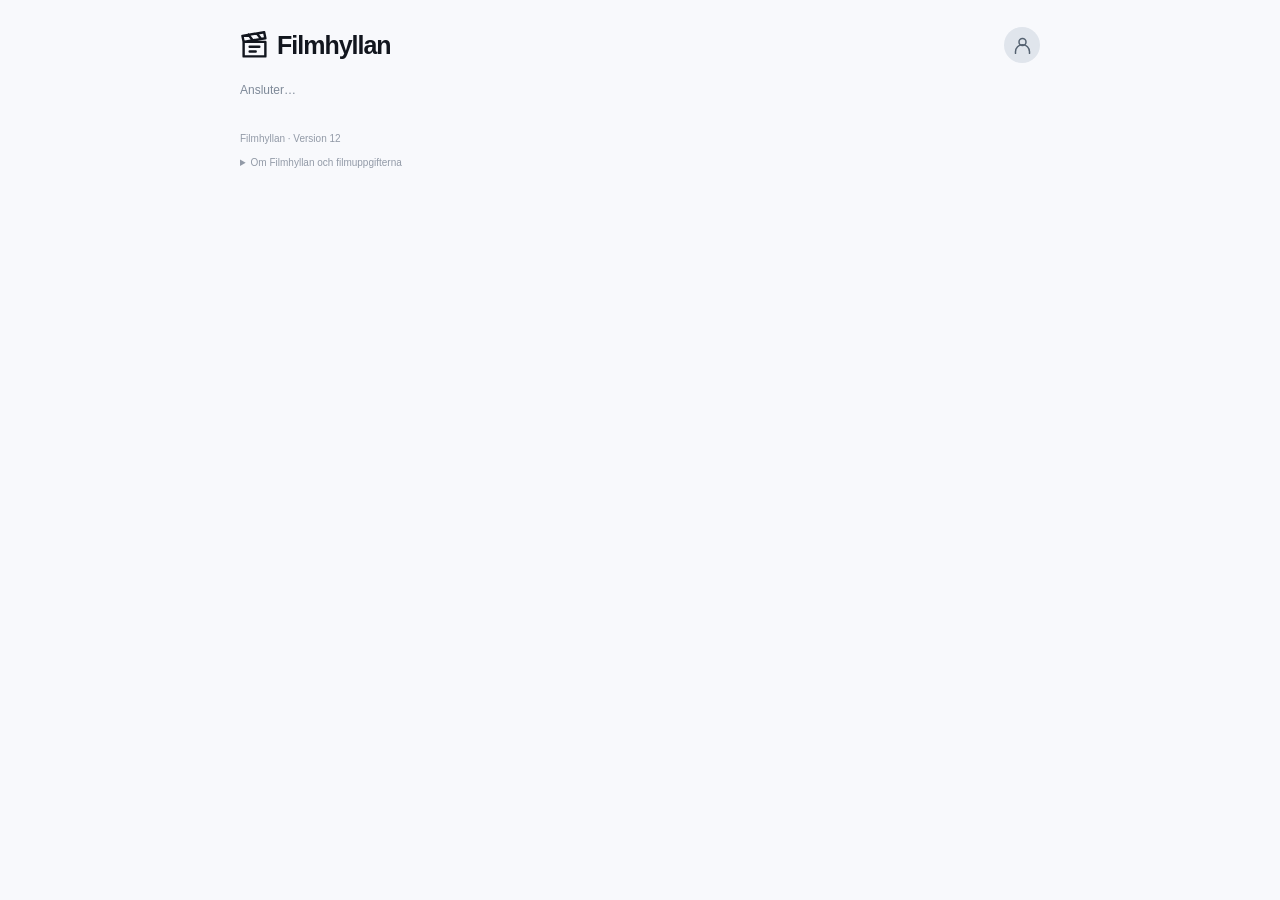
==== commit 749e668e: "Add files via upload" ====
--- a/index.html
+++ b/index.html
@@ -2,7 +2,7 @@
 <html lang="sv">
 <meta charset="utf-8">
 <meta name="viewport" content="width=device-width,initial-scale=1">
-<meta name="theme-color" content="#163d35">
+<meta name="theme-color" content="#f8f9fc">
 <meta name="apple-mobile-web-app-capable" content="yes">
 <meta name="apple-mobile-web-app-title" content="Filmhyllan">
 <meta name="apple-mobile-web-app-status-bar-style" content="default">
@@ -10,14 +10,18 @@
 <link rel="manifest" href="manifest.webmanifest">
 <link rel="apple-touch-icon" href="apple-touch-icon.png">
 <link rel="icon" type="image/png" href="icon-192.png">
-<link rel="stylesheet" href="style.css?v=11">
-<script defer src="pwa.js?v=11"></script>
-<script type="module" src="app.js?v=11"></script>
-<header><span class="brand">▤ Filmhyllan</span><span>Din egen lilla biograf.</span></header>
+<link rel="stylesheet" href="design.css?v=12">
+<script defer src="pwa.js?v=12"></script>
+<script type="module" src="app.js?v=12"></script>
+<svg class="icon-library" xmlns="http://www.w3.org/2000/svg" aria-hidden="true"><defs>
+<symbol id="i-home" viewBox="0 0 24 24"><path d="m3 10 9-7 9 7v10a1 1 0 0 1-1 1h-5v-7H9v7H4a1 1 0 0 1-1-1z"/></symbol>
+<symbol id="i-search" viewBox="0 0 24 24"><circle cx="10.5" cy="10.5" r="6.5"/><path d="m16 16 5 5"/></symbol>
+<symbol id="i-add" viewBox="0 0 24 24"><rect x="4" y="3" width="16" height="18" rx="2"/><path d="M4 8h16M12 11v7m-3-3h6"/></symbol>
+<symbol id="i-scan" viewBox="0 0 24 24"><path d="M8 3H4a1 1 0 0 0-1 1v4m13-5h4a1 1 0 0 1 1 1v4M3 16v4a1 1 0 0 0 1 1h4m8 0h4a1 1 0 0 0 1-1v-4M7 9v6m3-8v10m4-10v10m3-8v6"/></symbol>
+<symbol id="i-user" viewBox="0 0 24 24"><circle cx="12" cy="8" r="4"/><path d="M4 21v-2a8 8 0 0 1 16 0v2"/></symbol>
+<symbol id="i-film" viewBox="0 0 24 24"><path d="M3 9h18v12H3zM3 9 2 4l18-3 1 5zM7 3l3 4m4-5 3 4M8 13h8m-8 4h5"/></symbol>
+</defs></svg><header class="app-header"><a class="brand" href="./"><svg class="icon" aria-hidden="true"><use href="#i-film"></use></svg><span>Filmhyllan</span></a><button id="open-account" class="avatar" type="button" aria-label="Mitt konto"><svg class="icon" aria-hidden="true"><use href="#i-user"></use></svg></button></header>
 <main>
-  <p class="eyebrow">DIN SAMLING, DIN HISTORIA</p>
-  <h1>Alla dina filmer.<br>En egen hylla.</h1>
-  <p class="intro">Samla dina DVD-, Blu-ray- och 4K-filmer på ett ställe.</p>
   <aside id="install-panel" class="install-panel" aria-label="Installera Filmhyllan" hidden>
     <button id="install-app" type="button" hidden>Lägg till på hemskärmen</button>
     <details id="install-help"><summary>Ha Filmhyllan på hemskärmen</summary>
@@ -39,18 +43,24 @@
     <p class="hint">Använd minst 8 tecken när du skapar konto. Du kan behöva bekräfta din e-post innan du loggar in.</p>
   </section>
   <section id="collection" hidden>
-    <div class="account"><span id="account-email"></span><button id="logout" class="secondary">Logga ut</button></div>
-    <section class="panel" aria-labelledby="scan-heading">
+    <div class="collection-search">
+      <label><span class="sr-only">Sök i min samling</span><input id="collection-query" type="search" maxlength="200" autocomplete="off" placeholder="Sök i din filmsamling…" aria-describedby="collection-search-help"></label>
+      <button id="clear-collection-query" type="button" class="secondary" hidden>Rensa sökning</button>
+      <p id="collection-search-help" class="sr-only">Sök bland dina sparade filmer och serier.</p>
+    </div>
+<div id="format-tabs" class="format-tabs" role="group" aria-label="Filtrera på format"><button type="button" data-format="all" aria-pressed="true">Alla</button><button type="button" data-format="DVD" aria-pressed="false">DVD</button><button type="button" data-format="Blu-ray" aria-pressed="false">Blu-ray</button><button type="button" data-format="4K" aria-pressed="false">4K</button></div>
+<dialog id="account-dialog" class="sheet"><div class="sheet-header"><h2>Mitt konto</h2><button type="button" class="close-sheet" data-close="account-dialog" aria-label="Stäng">×</button></div>    <div class="account"><span id="account-email"></span><button id="logout" class="secondary">Logga ut</button></div></dialog>
+<dialog id="scan-dialog" class="sheet"><div class="sheet-header"><h2>Skanna streckkod</h2><button type="button" class="close-sheet" data-close="scan-dialog" aria-label="Stäng">×</button></div>    <section class="panel" aria-labelledby="scan-heading">
       <h2 id="scan-heading">Skanna filmens streckkod</h2>
-      <button id="scan-start" type="button">Öppna kameran</button>
+      <button id="scan-start" type="button" hidden>Öppna kameran</button>
       <div id="scan-panel" hidden>
         <video id="scan-video" playsinline muted aria-label="Kamerabild för streckkodsläsning"></video>
         <button id="scan-stop" type="button" class="secondary">Stäng kameran</button>
       </div>
       <p id="scan-status" role="status" aria-live="polite"></p>
       <p class="hint">Vi söker först efter streckkoden i din privata samling. Saknas den där försöker vi med produktuppslaget. Du kan alltid söka på titeln manuellt. Kamerabilden behandlas i webbläsaren; en okänd streckkod kan skickas till UPCitemdb.</p>
-    </section>
-    <section class="panel" aria-labelledby="search-heading">
+    </section></dialog>
+<dialog id="search-dialog" class="sheet"><div class="sheet-header"><h2>Sök på TMDB</h2><button type="button" class="close-sheet" data-close="search-dialog" aria-label="Stäng">×</button></div>    <section class="panel" aria-labelledby="search-heading">
       <h2 id="search-heading">Hitta film, serie och affisch</h2>
       <form id="search-form">
         <label>Filmtitel<input id="query" type="search" minlength="2" maxlength="100" required placeholder="Till exempel Alien"></label>
@@ -59,8 +69,8 @@
       <p id="search-status" role="status" aria-live="polite"></p>
       <ul id="search-results" aria-label="Filmförslag"></ul>
       <p class="hint">Välj rätt film och kontrollera årtalet. Affischen kan skilja sig från omslaget på din utgåva.</p>
-    </section>
-    <form id="movie-form" class="panel">
+    </section></dialog>
+<dialog id="add-dialog" class="sheet"><div class="sheet-header"><h2>Lägg till på hyllan</h2><button type="button" class="close-sheet" data-close="add-dialog" aria-label="Stäng">×</button></div>    <form id="movie-form" class="panel">
       <h2>Lägg till på hyllan</h2>
       <div id="selection" hidden><div id="selected-info"></div><button id="clear-selection" type="button" class="secondary">Registrera manuellt i stället</button></div>
       <label>Filmtitel<input id="title" maxlength="300" required placeholder="Till exempel Interstellar"></label>
@@ -72,20 +82,17 @@
       <label>Streckkod (valfritt)<input id="barcode" type="text" inputmode="numeric" maxlength="14" pattern="[0-9]{8}|[0-9]{12}|[0-9]{13}|[0-9]{14}" placeholder="Skanna eller skriv numret"></label>
       <button id="lookup-barcode" type="button" class="secondary">Hitta titel från streckkod</button>
       <button>Spara film</button>
-    </form>
-    <div class="shelf-heading"><h2>Min filmhylla</h2><span id="count"></span></div>
-    <div class="collection-search">
-      <label>Sök i min samling<input id="collection-query" type="search" maxlength="200" autocomplete="off" placeholder="Skriv hela eller delar av en titel" aria-describedby="collection-search-help"></label>
-      <button id="clear-collection-query" type="button" class="secondary" hidden>Rensa sökning</button>
-      <p id="collection-search-help" class="hint">Söker direkt bland dina sparade filmer och serier. Välj Alla kategorier för att söka i hela samlingen.</p>
-    </div>
+    </form></dialog>
+<section id="home-shelves"><div class="shelf-heading"><h2>Senast tillagda</h2><button id="show-all-recent" type="button" class="text-button">Visa alla</button></div><ul id="recent-movies" class="poster-row"></ul><div id="category-shelves"></div></section><div id="results-heading" class="shelf-heading"><h2>Min samling</h2><span id="count" role="status" aria-live="polite"></span></div>
+
     <label class="category-filter-label">Visa kategori<select id="category-filter"><option value="all">Alla kategorier</option><option value="none">Utan kategori</option></select></label>
     <p id="empty" hidden>Din hylla väntar på sin första film. Lägg till den ovan.</p>
     <ul id="movies"></ul>
+<nav id="bottom-nav" class="bottom-nav" aria-label="Huvudmeny"><button id="nav-home" class="active" type="button"><svg class="icon" aria-hidden="true"><use href="#i-home"></use></svg><span>Hem</span></button><button id="nav-add" type="button"><svg class="icon" aria-hidden="true"><use href="#i-add"></use></svg><span>Lägg till</span></button><button id="nav-scan" class="scan-nav" type="button"><span class="scan-circle"><svg class="icon" aria-hidden="true"><use href="#i-scan"></use></svg></span><span>Skanna</span></button><button id="nav-search" type="button"><svg class="icon" aria-hidden="true"><use href="#i-search"></use></svg><span>Sök</span></button><button id="nav-account" type="button"><svg class="icon" aria-hidden="true"><use href="#i-user"></use></svg><span>Konto</span></button></nav>
   </section>
   <noscript>Aktivera JavaScript för att använda Filmhyllan.</noscript>
 </main>
-<footer>Filmhyllan · Version 11
+<footer>Filmhyllan · Version 12
   <details><summary>Om Filmhyllan och filmuppgifterna</summary>
     <p>Filmuppgifter och affischer hämtas från <a href="https://www.themoviedb.org/">TMDB</a>.</p>
     <a href="https://www.themoviedb.org/"><img class="tmdb-logo" alt="TMDB" width="100" src="https://www.themoviedb.org/assets/2/v4/logos/v2/blue_short-8e7b30f73a4020692ccca9c88bafe5dcb6f8a62a4c6bc55cd9ba82bb2cd95f6c.svg"></a>
--- a/design.css
+++ b/design.css
@@ -0,0 +1 @@
+:root{font-family:-apple-system,BlinkMacSystemFont,"Segoe UI",sans-serif;color:#12161e;background:#f8f9fc;font-size:15px;--blue:#1675f8;--muted:#78818f}*{box-sizing:border-box}[hidden]{display:none!important}body{margin:0;padding:env(safe-area-inset-top) 0 calc(105px + env(safe-area-inset-bottom));-webkit-font-smoothing:antialiased}button,input,select{font:inherit}button{cursor:pointer;background:var(--blue);color:white;border:0;border-radius:11px;padding:12px 16px;font-weight:600}button:disabled{opacity:.5}button.secondary{background:#edf1f7;color:#475568}.icon-library{position:absolute;width:0;height:0;overflow:hidden}.icon{width:23px;height:23px;fill:none;stroke:currentColor;stroke-width:1.7;stroke-linecap:round;stroke-linejoin:round}.app-header{max-width:840px;margin:auto;display:flex;align-items:center;justify-content:space-between;padding:27px 20px 18px}.brand{display:flex;gap:8px;align-items:center;text-decoration:none;color:#12161e;font-size:25px;font-weight:780;letter-spacing:-1px}.brand .icon{width:29px;height:29px;stroke-width:2}.avatar{display:grid;place-items:center;border-radius:50%;padding:7px;background:#e0e5ec;color:#556271;width:36px;height:36px}.avatar .icon{width:21px;height:21px}main{max-width:840px;margin:auto;padding:0 20px}.collection-search{position:relative;margin-bottom:20px}.collection-search label{margin:0}.collection-search input{margin:0;background:#eceff5;border:0;border-radius:12px;padding:13px 15px 13px 40px;font-size:14px}.collection-search:before{content:"";position:absolute;left:15px;top:14px;width:11px;height:11px;border:1.5px solid #8b95a4;border-radius:50%;pointer-events:none}.collection-search:after{content:"";position:absolute;left:26px;top:25px;width:6px;height:1.5px;transform:rotate(45deg);background:#8b95a4;pointer-events:none}#clear-collection-query{padding:6px 0;background:transparent;font-size:12px;color:var(--blue)}.format-tabs{display:flex;gap:10px;overflow:auto;scrollbar-width:none;margin-bottom:24px}.format-tabs button{background:#eef1f6;color:#424c59;border-radius:10px;min-height:36px;padding:9px 17px;font-size:12px;white-space:nowrap}.format-tabs button[aria-pressed=true]{background:var(--blue);color:white;box-shadow:0 3px 9px #1675f826}.shelf-heading{display:flex;align-items:center;justify-content:space-between;gap:12px;margin:25px 0 13px}h2{font-size:18px;letter-spacing:-.5px;line-height:1.25;margin:0;font-weight:740}.text-button{padding:4px 0;background:transparent;color:var(--blue);font-size:12px;white-space:nowrap}.poster-row{list-style:none;display:grid;grid-auto-flow:column;grid-auto-columns:calc((100% - 22px)/3);gap:11px;overflow-x:auto;scroll-snap-type:x proximity;margin:0 -2px;padding:0 2px 5px;scrollbar-width:none}.poster-row::-webkit-scrollbar{display:none}.poster-row li{min-width:0;scroll-snap-align:start}.poster-tile{display:block;padding:0;background:transparent;color:#121820;text-align:left;width:100%;font-weight:400}.poster{width:100%;aspect-ratio:2/3;overflow:hidden;background:linear-gradient(150deg,#d6deea,#e9edf5);border-radius:8px;display:flex;align-items:center;justify-content:center;color:#778495;text-align:center;font-size:11px;box-shadow:0 2px 5px #182b4310}.poster img{height:100%;width:100%;object-fit:cover;display:block}.poster-tile strong{font-size:12px;font-weight:650;display:-webkit-box;-webkit-line-clamp:2;-webkit-box-orient:vertical;overflow:hidden;margin-top:8px;line-height:1.35;overflow-wrap:anywhere}.poster-tile>span{display:block;color:var(--muted);font-size:11px;margin-top:3px}.bottom-nav{position:fixed;bottom:0;left:50%;transform:translateX(-50%);width:100%;max-width:840px;z-index:20;background:#f9fbfff2;backdrop-filter:blur(18px);border-top:1px solid #e6ebf2;display:flex;align-items:flex-end;justify-content:space-around;padding:9px 8px calc(12px + env(safe-area-inset-bottom))}.bottom-nav button{display:flex;flex-direction:column;align-items:center;justify-content:flex-end;gap:5px;background:transparent;color:#8b95a5;font-size:10px;font-weight:500;padding:3px 0;min-height:47px;min-width:54px}.bottom-nav button.active{color:var(--blue)}.bottom-nav .active .icon{fill:var(--blue);stroke:var(--blue)}.bottom-nav .scan-circle{display:grid;place-items:center;background:var(--blue);color:white;width:53px;height:53px;border-radius:18px;margin-top:-28px;box-shadow:0 5px 15px #1675f838;border:4px solid #f8f9fc}.scan-circle .icon{height:25px;width:25px}.bottom-nav .scan-nav>span:last-child{color:#384456}.sheet{border:0;border-radius:24px 24px 0 0;width:min(100%,640px);max-width:640px;max-height:90dvh;margin:auto auto 0;padding:22px 22px calc(24px + env(safe-area-inset-bottom));background:#f8f9fc;color:#12161e;box-shadow:0 -10px 60px #15253626;overscroll-behavior:contain}.sheet::backdrop{background:#15233866;backdrop-filter:blur(3px)}.sheet-header{display:flex;align-items:center;justify-content:space-between;position:sticky;top:-22px;background:#f8f9fc;z-index:2;padding-bottom:16px}.close-sheet{display:grid;place-items:center;background:#e9edf4;color:#5f6c7c;font-size:24px;border-radius:50%;padding:0;width:32px;height:32px;font-weight:400}.sheet .panel{border:0;background:transparent;margin:0;padding:0}.sheet .panel>h2{display:none}.sheet form>button{margin:6px 5px 6px 0}.panel{padding:24px;background:white;border:1px solid #e8ebf1;border-radius:18px;margin:18px 0}label{display:block;font-size:13px;font-weight:600;margin:17px 0}input,select{display:block;width:100%;border:1px solid #dce2eb;border-radius:10px;background:white;padding:13px 12px;color:#202b3b;margin-top:8px;min-height:44px}input:focus,select:focus{border-color:var(--blue);outline:2px solid #1675f81a}.hint,small{font-size:12px;color:var(--muted);line-height:1.6}.actions,.account{display:flex;gap:10px;align-items:center;flex-wrap:wrap}.account{justify-content:space-between}.account span{overflow-wrap:anywhere;max-width:100%}#status{font-size:12px;color:#7e8998;line-height:1.5;margin:0 0 12px}#status.error{color:#c43a45}#scan-status,#search-status{font-size:13px;line-height:1.6;overflow-wrap:anywhere}#scan-video{display:block;width:100%;max-height:340px;object-fit:cover;border-radius:16px;background:#182330;margin:16px 0}#search-results{display:grid;grid-template-columns:repeat(3,minmax(0,1fr));gap:16px 10px;list-style:none;margin:16px 0;padding:0}#search-results li{min-width:0}#search-results h3{font-size:12px;line-height:1.4}#search-results button{font-size:11px;padding:9px 10px}#selection{padding:15px;background:#eaf1fd;border-radius:12px}#selected-info .poster{max-width:100px}#selected-info p{font-size:13px}.category-filter-label{margin:18px 0;max-width:280px}.category-filter-label select{background:#edf1f7;border:0}#count{font-size:12px;color:var(--muted)}#empty{padding:24px 8px;font-size:14px;line-height:1.7;color:var(--muted)}#movies{display:grid;grid-template-columns:repeat(3,minmax(0,1fr));gap:20px 12px;list-style:none;padding:0;margin:20px 0}#movies>li{min-width:0;background:white;border:1px solid #e8ebf1;border-radius:12px;padding:10px}#movies h3{font-size:13px;margin:10px 0 4px;line-height:1.4;overflow-wrap:anywhere}#movies li>div:not(.poster){font-size:11px;color:var(--muted);margin:0 0 8px}#movies button{font-size:11px;padding:9px 10px}#movies .category-badge{color:#2472ce;background:#edf4ff;border-radius:6px;font-size:10px;display:inline-block;max-width:100%;overflow-wrap:anywhere;padding:4px 7px}.category-edit,.movie-edit{font-size:11px;margin:12px 0}.category-edit summary,.movie-edit summary{cursor:pointer;color:#556477;line-height:1.5}.category-edit input,.movie-edit input,.movie-edit select{font-size:12px;padding:10px 6px}.category-edit label,.movie-edit label{font-size:11px}.barcode-label{display:block;color:var(--muted);font-size:9px;overflow-wrap:anywhere;margin-top:10px}.install-panel{background:#edf3ff;border-radius:12px;padding:16px;margin:14px 0;font-size:13px}.install-panel summary{cursor:pointer}.install-panel p{line-height:1.6}#install-status:empty{display:none}#connection-status{padding:12px;border-radius:9px;background:#fff0ce;color:#785114;font-size:13px}footer{max-width:840px;margin:32px auto 0;padding:0 20px;color:#929aa7;font-size:10px;line-height:1.6}footer details{margin-top:8px}footer summary{cursor:pointer}a{color:var(--blue)}.tmdb-logo{width:80px;height:auto}.sr-only{position:absolute;width:1px;height:1px;padding:0;overflow:hidden;clip:rect(0,0,0,0);white-space:nowrap;border:0}:focus-visible{outline:3px solid #83b9ff;outline-offset:3px}@media(min-width:640px){.poster-row{grid-auto-columns:calc((100% - 64px)/5);gap:16px}.shelf-heading{margin-top:32px}#movies{grid-template-columns:repeat(4,minmax(0,1fr));gap:18px}.sheet{margin:auto;border-radius:22px;max-height:85dvh}.bottom-nav{border-radius:22px 22px 0 0}.poster-tile strong{font-size:14px}}@media(max-width:360px){main{padding:0 16px}.app-header{padding-left:16px;padding-right:16px}#movies{grid-template-columns:repeat(2,minmax(0,1fr))}.format-tabs{gap:7px}.format-tabs button{padding:9px 14px}}
